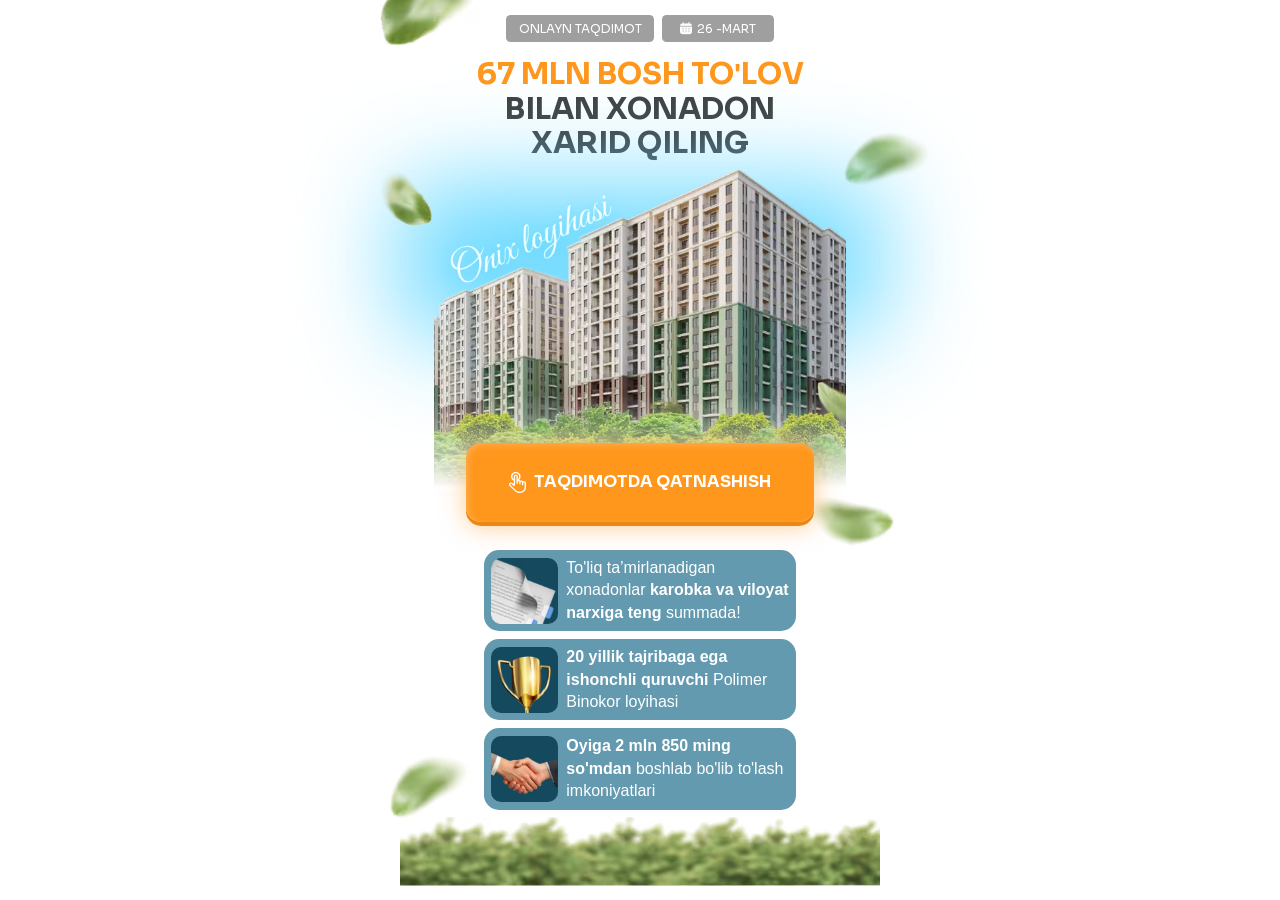
==== b/index.html @ ef9d98f0 "push" ====
<!DOCTYPE html>
<html lang="uz">

<head>
    <meta charset="UTF-8">
    <meta name="viewport" content="width=device-width, initial-scale=1.0">
    <title>Onix Qurilish</title>
    <style>
  *{padding:0;margin:0;box-sizing:border-box}.hero{padding-top:15px;overflow:hidden;min-height:100vh;padding-bottom:45px}.hero__container{margin:0 auto;padding:0 10px}.container{max-width:480px;margin-left:auto;margin-right:auto;position:relative}.hero__top{display:flex;align-items:center;justify-content:center;gap:8px;margin-bottom:15px;position:relative;z-index:20}.hero__top-min{background-color:#9F9F9F;border-radius:4.57px;max-width:148px;width:100%;color:white;display:flex;align-items:center;justify-content:center;gap:5px;padding:7px 10px}.hero__top-min p{font-family:Sora, sans-serif;font-weight:400;text-transform:uppercase;font-size:12px;line-height:13.34px}.hero__title{font-family:Sora, sans-serif;font-weight:700;font-size:clamp(27px, 8.2vw, 30px);line-height:114%;text-align:center;text-transform:uppercase;color:#3F3F3F;margin-bottom:60px}.hero__title span{color:#FF971D}.hero__images{max-width:412px;width:100%;height:auto;margin:0 auto;display:flex;position:relative;margin-top:-55px;z-index:3;align-items:center;justify-content:center}.gradient{background-color:#69D9FF;max-width:524px;width:100%;height:150px;filter:blur(50px);position:absolute;left:50%;transform:translateX(-50%);top:170px}.hero__registerBtn{border-radius:15px;background:linear-gradient(89.53deg, #FF971D 0.41%, #FF971D 99.53%), linear-gradient(91.28deg, rgba(255, 255, 255, 0.3) 1.09%, rgba(255, 255, 255, 0) 40.77%);box-shadow:2.58px 2.58px 6.89px 0px #FFFFFF33 inset, 0px 4px 0px 0px #EB8815, 0px 4px 25px 0px #FF971D80;font-family:Sora, sans-serif;text-decoration:none;font-weight:600;font-size:16px;line-height:18.95px;text-align:center;text-transform:uppercase;color:white;display:flex;align-items:center;gap:8px;max-width:348px;width:100%;border:none;cursor:pointer;padding:29px 0;justify-content:center;position:relative;z-index:10;margin-left:auto;margin-right:auto;margin-bottom:28px;margin-top:-55px}.hero__icon{max-width:400px;width:100%;margin:0 auto}.hero__icon1{position:absolute;top:-50px;left:-20px}.hero__icon2{top:100px;position:absolute;right:-58px}.hero__icon3{position:absolute;top:155px;z-index:3;left:-20px}.hero__icon4{position:absolute;z-index:3;bottom:-10px;transform:rotate(-15deg);left:-20px}.hero__icon5{position:absolute;top:453px;z-index:3;right:-20px}.bottom__decor{width:100%;position:absolute;bottom:-60px;left:50%;transform:translateX(-50%)}
    </style>
    <link rel="stylesheet" href="./css/main.css" media="print" onload="this.media='all'" />
    <noscript>
        <link rel="stylesheet" href="./css/main.css" />
    </noscript>
</head>

<body>
    <main>
        <section class="hero">
            <div class="container">
                <img class="hero__icon1" src="./images/1.avif" width="100" height="80" loading="lazy" decoding="async"
                    alt="icon">
                <img class="hero__icon2" src="./images/2.avif" width="100" height="96" loading="lazy" decoding="async"
                    alt="icon">
                <img class="hero__icon3" src="./images/3.avif" width="52" height="56" loading="lazy" decoding="async"
                    alt="icon">
                <img class="hero__icon4" src="./images/2.avif" width="100" height="96" loading="lazy" decoding="async"
                    alt="icon">
                <img class="hero__icon5" src="./images/4.avif" width="100" height="96" loading="lazy" decoding="async"
                    alt="icon">
                <div class="hero__top">
                    <div class="hero__top-min">
                        <p>ONLAYN TAQDIMOT</p>
                    </div>
                    <div class="hero__top-min" style="max-width: 112px;">
                        <img src="./images/calendar.png" loading="lazy" decoding="async" width="12" height="13"
                            alt="calendar">
                        <p>26 -Mart</p>
                    </div>
                </div>

                <h1 class="hero__title">
                    <span>67 mln bosh to'lov</span> <br> bilan xonadon <br> xarid qiling
                </h1>

                <img class="hero__images" src="./images/house.avif" loading="lazy" decoding="async" width="412"
                    height="294" alt="House">

                <div class="gradient"></div>

                <div style="padding: 0 10px;">
                    <a href="#" class="hero__registerBtn">
                        <svg width="17" height="21" viewBox="0 0 17 21" fill="none" xmlns="http://www.w3.org/2000/svg">
                            <path
                                d="M14.96 9.1875C15.2433 9.1875 15.509 9.23877 15.7569 9.34131C16.0048 9.44385 16.2208 9.58398 16.405 9.76172C16.5892 9.93945 16.7344 10.1479 16.8406 10.3872C16.9469 10.6265 17 10.8828 17 11.1562V15.0938C17 15.9072 16.8406 16.6729 16.5219 17.3906C16.2031 18.1084 15.764 18.7339 15.2044 19.2671C14.6448 19.8003 13.9967 20.2207 13.26 20.5283C12.5233 20.8359 11.73 20.9932 10.88 21C9.86 21 8.91083 20.812 8.0325 20.436C7.15417 20.0601 6.35375 19.5269 5.63125 18.8364L0.61625 13.9966C0.417917 13.8052 0.265625 13.583 0.159375 13.3301C0.053125 13.0771 0 12.8174 0 12.5508C0 12.2637 0.0566667 11.9971 0.17 11.751C0.283333 11.5049 0.435625 11.2861 0.626875 11.0947C0.818125 10.9033 1.04125 10.7598 1.29625 10.6641C1.55125 10.5684 1.8275 10.5137 2.125 10.5C2.70583 10.5 3.20521 10.7017 3.62313 11.105L4.76 12.1919V8.74658C4.34208 8.55518 3.96667 8.31592 3.63375 8.02881C3.30083 7.7417 3.0175 7.41699 2.78375 7.05469C2.55 6.69238 2.36583 6.30273 2.23125 5.88574C2.09667 5.46875 2.03292 5.03809 2.04 4.59375C2.04 3.95801 2.16396 3.36328 2.41188 2.80957C2.65979 2.25586 2.99979 1.76709 3.43187 1.34326C3.86396 0.919434 4.36688 0.591309 4.94063 0.358887C5.51438 0.126465 6.13417 0.00683594 6.8 0C7.45875 0 8.075 0.119629 8.64875 0.358887C9.2225 0.598145 9.72896 0.92627 10.1681 1.34326C10.6073 1.76025 10.9473 2.24561 11.1881 2.79932C11.429 3.35303 11.5529 3.95117 11.56 4.59375C11.56 5.22949 11.429 5.83789 11.1669 6.41895C10.9048 7 10.5329 7.50928 10.0513 7.94678C10.2992 8.0083 10.5223 8.11084 10.7206 8.25439C10.919 8.39795 11.0925 8.57568 11.2413 8.7876C11.56 8.6167 11.8929 8.53125 12.24 8.53125C12.5942 8.53125 12.9235 8.60986 13.2281 8.76709C13.5327 8.92432 13.7771 9.1499 13.9613 9.44385C14.28 9.27295 14.6129 9.1875 14.96 9.1875ZM3.4 4.59375C3.4 5.10645 3.52042 5.59521 3.76125 6.06006C4.00208 6.5249 4.335 6.91113 4.76 7.21875V4.59375C4.76 4.32031 4.81313 4.06396 4.91937 3.82471C5.02563 3.58545 5.17083 3.37695 5.355 3.19922C5.53917 3.02148 5.75521 2.88135 6.00313 2.77881C6.25104 2.67627 6.51667 2.625 6.8 2.625C7.08333 2.625 7.34896 2.67627 7.59688 2.77881C7.84479 2.88135 8.06083 3.02148 8.245 3.19922C8.42917 3.37695 8.57438 3.58545 8.68062 3.82471C8.78687 4.06396 8.84 4.32031 8.84 4.59375V7.21875C9.265 6.91113 9.59792 6.5249 9.83875 6.06006C10.0796 5.59521 10.2 5.10645 10.2 4.59375C10.2 4.14258 10.1115 3.71875 9.93437 3.32227C9.75729 2.92578 9.51292 2.58057 9.20125 2.28662C8.88958 1.99268 8.52833 1.75684 8.1175 1.5791C7.70667 1.40137 7.2675 1.3125 6.8 1.3125C6.3325 1.3125 5.89333 1.39795 5.4825 1.56885C5.07167 1.73975 4.71042 1.97559 4.39875 2.27637C4.08708 2.57715 3.84271 2.92578 3.66563 3.32227C3.48854 3.71875 3.4 4.14258 3.4 4.59375ZM15.64 11.1562C15.64 10.9785 15.5727 10.8247 15.4381 10.6948C15.3035 10.5649 15.1442 10.5 14.96 10.5C14.7192 10.5 14.5527 10.5649 14.4606 10.6948C14.3685 10.8247 14.3119 10.9854 14.2906 11.1768C14.2694 11.3682 14.2658 11.5801 14.28 11.8125C14.2942 12.0449 14.2942 12.2534 14.28 12.438C14.2658 12.6226 14.2092 12.7866 14.11 12.9302C14.0108 13.0737 13.8408 13.1387 13.6 13.125C13.3379 13.125 13.1608 13.0464 13.0688 12.8892C12.9767 12.7319 12.92 12.5269 12.8988 12.2739C12.8775 12.021 12.8846 11.7578 12.92 11.4844C12.9554 11.2109 12.9625 10.9478 12.9412 10.6948C12.92 10.4419 12.8669 10.2402 12.7819 10.0898C12.6969 9.93945 12.5162 9.85742 12.24 9.84375C11.9992 9.84375 11.8327 9.90869 11.7406 10.0386C11.6485 10.1685 11.5919 10.3291 11.5706 10.5205C11.5494 10.7119 11.5458 10.9238 11.56 11.1562C11.5742 11.3887 11.5742 11.5972 11.56 11.7817C11.5458 11.9663 11.4892 12.1304 11.39 12.2739C11.2908 12.4175 11.1208 12.4824 10.88 12.4688C10.6179 12.4688 10.4408 12.3901 10.3488 12.2329C10.2567 12.0757 10.2 11.8706 10.1788 11.6177C10.1575 11.3647 10.1646 11.1016 10.2 10.8281C10.2354 10.5547 10.2425 10.2915 10.2213 10.0386C10.2 9.78564 10.1469 9.58398 10.0619 9.43359C9.97688 9.2832 9.79625 9.20117 9.52 9.1875C9.27917 9.1875 9.11271 9.25244 9.02063 9.38232C8.92854 9.51221 8.87187 9.67285 8.85063 9.86426C8.82938 10.0557 8.82583 10.2676 8.84 10.5C8.85417 10.7324 8.85417 10.9409 8.84 11.1255C8.82583 11.3101 8.76917 11.4741 8.67 11.6177C8.57083 11.7612 8.40083 11.8262 8.16 11.8125C7.97583 11.8125 7.81646 11.7476 7.68188 11.6177C7.54729 11.4878 7.48 11.334 7.48 11.1562V4.59375C7.48 4.41602 7.41271 4.26221 7.27813 4.13232C7.14354 4.00244 6.98417 3.9375 6.8 3.9375C6.61583 3.9375 6.45646 4.00244 6.32188 4.13232C6.18729 4.26221 6.12 4.41602 6.12 4.59375V12.6636C6.12 12.8208 6.09167 12.9644 6.035 13.0942C5.97833 13.2241 5.89687 13.3438 5.79063 13.4531C5.68438 13.5625 5.56042 13.6411 5.41875 13.689C5.27708 13.7368 5.12833 13.7676 4.9725 13.7812C4.81667 13.7812 4.66792 13.7539 4.52625 13.6992C4.38458 13.6445 4.25354 13.5625 4.13312 13.4531L2.65625 12.0278C2.5075 11.8843 2.33042 11.8125 2.125 11.8125C1.91958 11.8125 1.7425 11.8843 1.59375 12.0278C1.445 12.1714 1.36708 12.3457 1.36 12.5508C1.36 12.749 1.43438 12.9199 1.58312 13.0635L6.59812 17.9136C7.19313 18.4878 7.84479 18.9253 8.55313 19.2261C9.26146 19.5269 10.0371 19.6807 10.88 19.6875C11.5387 19.6875 12.155 19.5679 12.7288 19.3286C13.3025 19.0894 13.8054 18.7612 14.2375 18.3442C14.6696 17.9272 15.0096 17.4419 15.2575 16.8882C15.5054 16.3345 15.6329 15.7363 15.64 15.0938V11.1562Z"
                                fill="white" />
                        </svg>
                        Taqdimotda qatnashish
                    </a>
                </div>

                <div class="hero__content">
                    <ul class="hero__nav">
                        <li class="hero__item">
                            <span>
                                <img src="../images/info/1.avif" loading="lazy" decoding="async" width="67" height="66"
                                    alt="verfiy">
                            </span>
                            <p>To'liq ta’mirlanadigan <br> xonadonlar <b>karobka va viloyat <br> narxiga teng</b>
                                summada!</p>
                        </li>
                        <li class="hero__item">
                            <span>
                                <img src="../images/info/2.avif" loading="lazy" decoding="async" width="67" height="66"
                                    alt="verfiy">
                            </span>
                            <p><b>20 yillik tajribaga ega <br> ishonchli quruvchi</b> Polimer <br> Binokor loyihasi</p>
                        </li>
                        <li class="hero__item">
                            <span>
                                <img src="../images/info/3.avif" loading="lazy" decoding="async" width="67" height="66"
                                    alt="verfiy">
                            </span>
                            <p><b>Oyiga 2 mln 850 ming <br> so'mdan</b> boshlab bo'lib to'lash <br> imkoniyatlari</p>
                        </li>
                    </ul>
                </div>

                <img class="bottom__decor" src="./images/background.avif" loading="lazy" decoding="async" width="431"
                    height="69" alt="bg">
            </div>
        </section>
    </main>
</body>

</html>
---- b/css/main.css ----
@font-face{font-family:"Sora";src:url( "../font/Sora-Bold.subset.AZaz09-space-symbols.woff2" ) format( "woff2" );font-weight:700;font-display:swap}@font-face{font-family:"Sora";src:url( "../font/Sora-Regular.subset.AZaz09-space-symbols.woff2" ) format( "woff2" );font-weight:400;font-display:swap}@font-face{font-family:"Great Vibes";src:url( "../font/GreatVibes-Regular.subset-AZa-z-0-9-punct.woff2" ) format( "woff2" );font-weight:400;font-display:swap}.hero__content{max-width:320px;width:100%;display:flex;margin:0 auto;position:relative;z-index:3;align-items:center;justify-content:center}.hero__nav{display:flex;flex-direction:column;gap:8px;margin-bottom:16px}.hero__item{display:flex;align-items:center;gap:8px;padding:7px;background-color:#649AAF;border-radius:15px}.hero__item span{max-width:67px;width:100%;height:66px;border-radius:10px;background-color:#15495E}.hero__item p{font-family:Inter, sans-serif;font-weight:400;font-size:clamp(13.5px, 4.2vw, 16px);line-height:140%;text-align:start;color:white}
---- b/css/main.css ----
@font-face{font-family:"Sora";src:url( "../font/Sora-Bold.subset.AZaz09-space-symbols.woff2" ) format( "woff2" );font-weight:700;font-display:swap}@font-face{font-family:"Sora";src:url( "../font/Sora-Regular.subset.AZaz09-space-symbols.woff2" ) format( "woff2" );font-weight:400;font-display:swap}@font-face{font-family:"Great Vibes";src:url( "../font/GreatVibes-Regular.subset-AZa-z-0-9-punct.woff2" ) format( "woff2" );font-weight:400;font-display:swap}.hero__content{max-width:320px;width:100%;display:flex;margin:0 auto;position:relative;z-index:3;align-items:center;justify-content:center}.hero__nav{display:flex;flex-direction:column;gap:8px;margin-bottom:16px}.hero__item{display:flex;align-items:center;gap:8px;padding:7px;background-color:#649AAF;border-radius:15px}.hero__item span{max-width:67px;width:100%;height:66px;border-radius:10px;background-color:#15495E}.hero__item p{font-family:Inter, sans-serif;font-weight:400;font-size:clamp(13.5px, 4.2vw, 16px);line-height:140%;text-align:start;color:white}
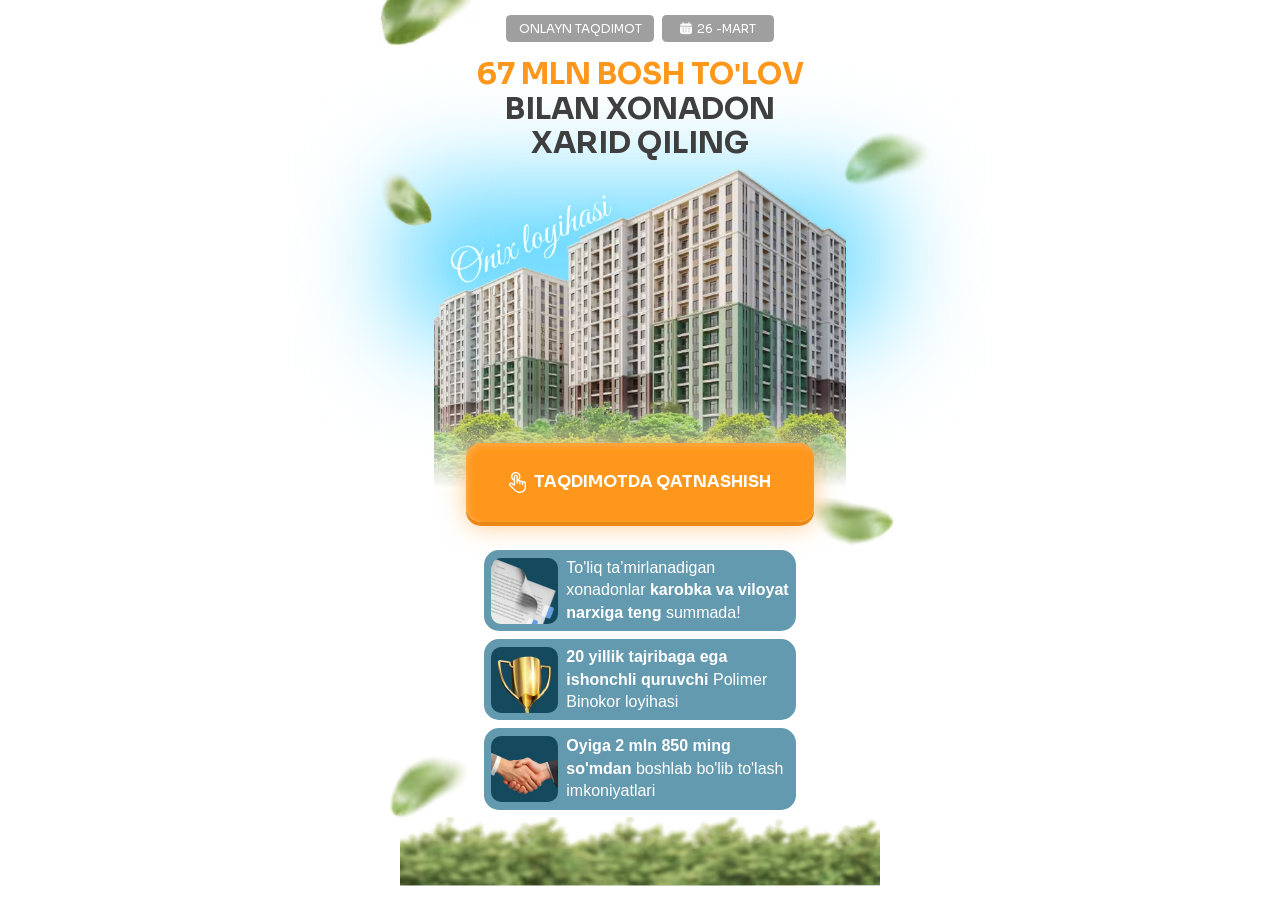
==== commit 79e87120: "push" ====
--- a/b/index.html
+++ b/b/index.html
@@ -6,7 +6,7 @@
     <meta name="viewport" content="width=device-width, initial-scale=1.0">
     <title>Onix Qurilish</title>
     <style>
-  *{padding:0;margin:0;box-sizing:border-box}.hero{padding-top:15px;overflow:hidden;min-height:100vh;padding-bottom:45px}.hero__container{margin:0 auto;padding:0 10px}.container{max-width:480px;margin-left:auto;margin-right:auto;position:relative}.hero__top{display:flex;align-items:center;justify-content:center;gap:8px;margin-bottom:15px;position:relative;z-index:20}.hero__top-min{background-color:#9F9F9F;border-radius:4.57px;max-width:148px;width:100%;color:white;display:flex;align-items:center;justify-content:center;gap:5px;padding:7px 10px}.hero__top-min p{font-family:Sora, sans-serif;font-weight:400;text-transform:uppercase;font-size:12px;line-height:13.34px}.hero__title{font-family:Sora, sans-serif;font-weight:700;font-size:clamp(27px, 8.2vw, 30px);line-height:114%;text-align:center;text-transform:uppercase;color:#3F3F3F;margin-bottom:60px}.hero__title span{color:#FF971D}.hero__images{max-width:412px;width:100%;height:auto;margin:0 auto;display:flex;position:relative;margin-top:-55px;z-index:3;align-items:center;justify-content:center}.gradient{background-color:#69D9FF;max-width:524px;width:100%;height:150px;filter:blur(50px);position:absolute;left:50%;transform:translateX(-50%);top:170px}.hero__registerBtn{border-radius:15px;background:linear-gradient(89.53deg, #FF971D 0.41%, #FF971D 99.53%), linear-gradient(91.28deg, rgba(255, 255, 255, 0.3) 1.09%, rgba(255, 255, 255, 0) 40.77%);box-shadow:2.58px 2.58px 6.89px 0px #FFFFFF33 inset, 0px 4px 0px 0px #EB8815, 0px 4px 25px 0px #FF971D80;font-family:Sora, sans-serif;text-decoration:none;font-weight:600;font-size:16px;line-height:18.95px;text-align:center;text-transform:uppercase;color:white;display:flex;align-items:center;gap:8px;max-width:348px;width:100%;border:none;cursor:pointer;padding:29px 0;justify-content:center;position:relative;z-index:10;margin-left:auto;margin-right:auto;margin-bottom:28px;margin-top:-55px}.hero__icon{max-width:400px;width:100%;margin:0 auto}.hero__icon1{position:absolute;top:-50px;left:-20px}.hero__icon2{top:100px;position:absolute;right:-58px}.hero__icon3{position:absolute;top:155px;z-index:3;left:-20px}.hero__icon4{position:absolute;z-index:3;bottom:-10px;transform:rotate(-15deg);left:-20px}.hero__icon5{position:absolute;top:453px;z-index:3;right:-20px}.bottom__decor{width:100%;position:absolute;bottom:-60px;left:50%;transform:translateX(-50%)}
+     *{padding:0;margin:0;box-sizing:border-box}.hero{padding-top:15px;overflow:hidden;min-height:100vh;padding-bottom:45px}.hero__container{margin:0 auto;padding:0 10px}.container{max-width:480px;margin-left:auto;margin-right:auto;position:relative}.hero__top{display:flex;align-items:center;justify-content:center;gap:8px;margin-bottom:15px;position:relative;z-index:20}.hero__top-min{background-color:#9F9F9F;border-radius:4.57px;max-width:148px;width:100%;color:white;display:flex;align-items:center;justify-content:center;gap:5px;padding:7px 10px}.hero__top-min p{font-family:Sora, sans-serif;font-weight:400;text-transform:uppercase;font-size:12px;line-height:13.34px}.hero__title{font-family:Sora, sans-serif;font-weight:700;font-size:clamp(27px, 8.2vw, 30px);line-height:114%;text-align:center;text-transform:uppercase;color:#3F3F3F;position:relative;z-index:3;margin-bottom:60px}.hero__title span{color:#FF971D}.hero__images{max-width:412px;width:100%;height:auto;margin:0 auto;display:flex;position:relative;margin-top:-55px;z-index:3;align-items:center;justify-content:center}.gradient{background-color:#69D9FF;max-width:524px;width:100%;height:150px;filter:blur(50px);position:absolute;left:50%;transform:translateX(-50%);top:170px}.hero__registerBtn{border-radius:15px;background:linear-gradient(89.53deg, #FF971D 0.41%, #FF971D 99.53%), linear-gradient(91.28deg, rgba(255, 255, 255, 0.3) 1.09%, rgba(255, 255, 255, 0) 40.77%);box-shadow:2.58px 2.58px 6.89px 0px #FFFFFF33 inset, 0px 4px 0px 0px #EB8815, 0px 4px 25px 0px #FF971D80;font-family:Sora, sans-serif;text-decoration:none;font-weight:600;font-size:16px;line-height:18.95px;text-align:center;text-transform:uppercase;color:white;display:flex;align-items:center;gap:8px;max-width:348px;width:100%;border:none;cursor:pointer;padding:29px 0;justify-content:center;position:relative;z-index:10;margin-left:auto;margin-right:auto;margin-bottom:28px;margin-top:-55px}.hero__icon{max-width:400px;width:100%;margin:0 auto}.hero__icon1{position:absolute;top:-50px;left:-20px}.hero__icon2{top:100px;position:absolute;right:-58px}.hero__icon3{position:absolute;top:155px;z-index:3;left:-20px}.hero__icon4{position:absolute;z-index:3;bottom:-10px;transform:rotate(-15deg);left:-20px}.hero__icon5{position:absolute;top:453px;z-index:3;right:-20px}.bottom__decor{width:100%;position:absolute;bottom:-60px;left:50%;transform:translateX(-50%)}
     </style>
     <link rel="stylesheet" href="./css/main.css" media="print" onload="this.media='all'" />
     <noscript>
